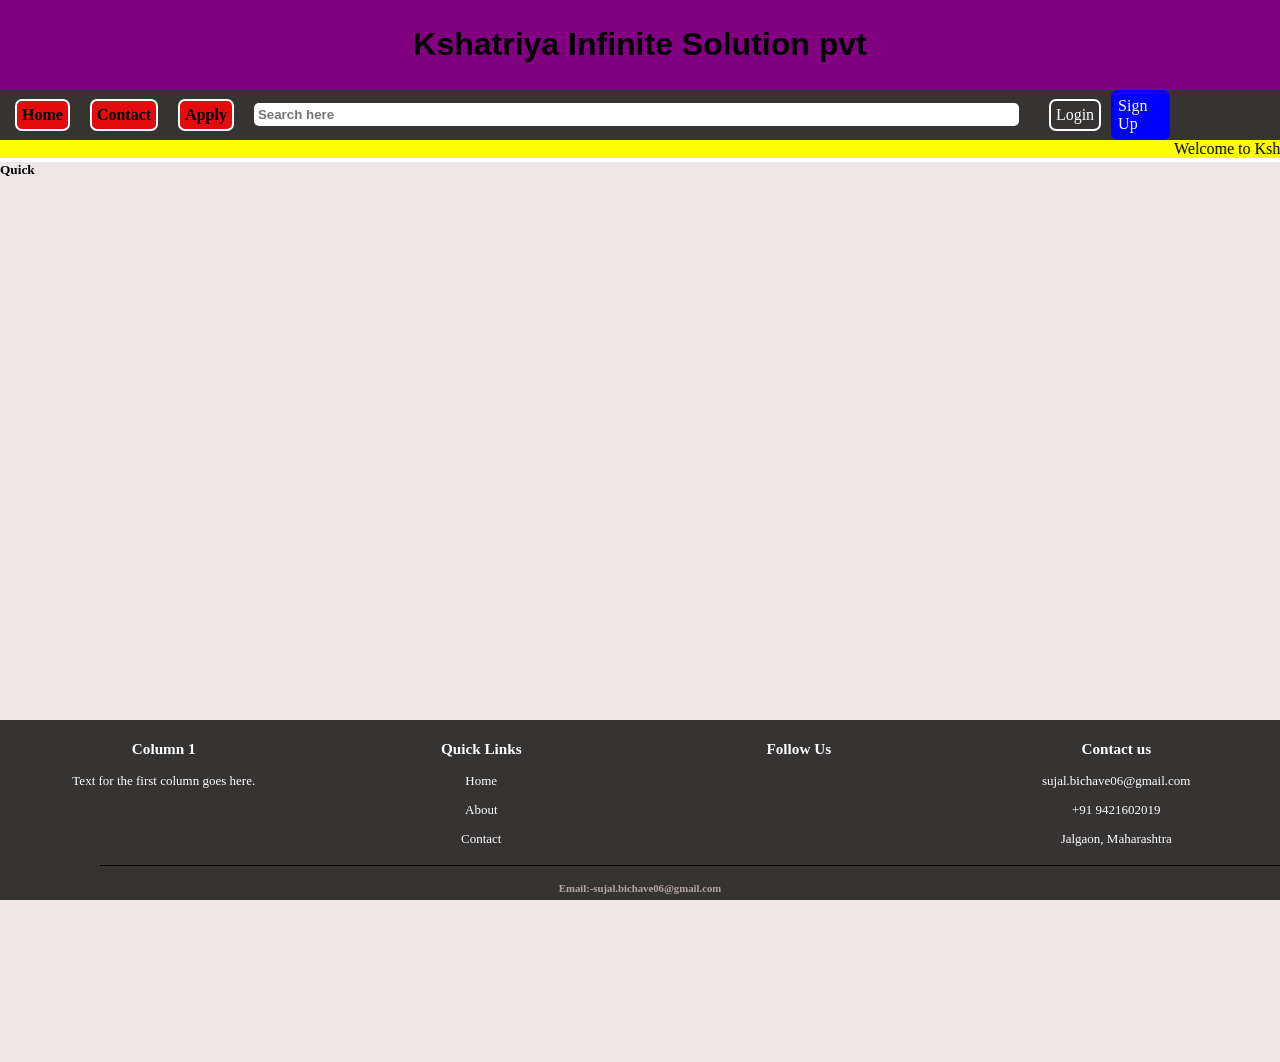
==== index.html @ 87fb9aea "Add files via upload" ====
<!DOCTYPE html>
<html lang="en">
<head>
    <meta charset="UTF-8">
    <meta name="viewport" content="width=device-width, initial-scale=1.0">
    <title>Kshatriya Limited</title>
    <style>
        body{
            width: 100%;
            margin: 0;
            padding: 0;
            overflow-x: hidden;
        }
        .header{

            background-color: purple;
            font-weight: bold;
            font-family: Helvetica;
            padding: 5px;
            margin: 0;
            margin-top: 0;
            margin-left: 0;
            text-align: center;
            overflow: hidden;
            
            
            

            
        }
        main{
            box-sizing: border-box;

            margin: 0;
            padding: 0;
            width: 100%;
            height: 100%;
            background-color: white;
        }
        h2,p{
            text-align: center;
            
        }
        
        nav{
            background-color: rgb(54, 51, 51) ;
            color: white;
            width: 100cw;
            height:20px;
            margin: 0;
            margin-left: 0;
            padding: 15px;
            padding-right: 100px;
            text-decoration: none;
            align-items: center;
            justify-content: space-between;
            display: flex;
            overflow: hidden;
            
            
        }
        .maintab{
            background-color: rgb(227, 11, 11);
            color:black;
            border: solid white 2px;
            font-weight: bold;
            padding: 5px;
            border-radius: 7px;
            margin-right: 20px;
            text-decoration: none;
        }
        
        .maintab:hover{
            background-color: white;
            border: solid black 2px;
        }
        .search{
            background-color: white;
            color: black;
            font-weight: bold;
            border-radius: 5px;
            margin: 0px;
            padding: 4px;
            text-decoration: none;
            border: none;
            width: 900px;
        }
        
        .login{
            background-color: rgb(54, 51, 51);
            color:white;
            border: solid white 2px;
            padding: 5px;
            border-radius: 7px;
            margin-right: 10px;
            margin-left: 30px;
            text-decoration: none;
        }
        .login:hover{
            padding: 8px;
            margin-right: 4px;
        }
        .signup{
            background-color: blue;
            color: white;
            border: solid blue 2px;
            padding: 5px;
            border-radius: 7px;
            margin-right: 10px;
            text-decoration: none;
        }
        .signup:hover{
            padding: 8px;
        }
            .footer{
            background-color: rgb(54, 51, 51);
            color: white;
            margin: 0;
            padding: 0;
            text-align: center;
            position: fixed;
            left: 0;
            bottom: 0;
            width: 100%;
            height: 180px;
            
        }
        .copywrite{
            color: rgb(179, 165, 165);
            margin:0;
            padding: 0px;
            
        }
        .scroll{
            background-color: yellow;
            color: black;
            margin: 0;
            padding: 0;


        }
        .email{
            background-color: black;
            color: white;
            text-align: center;
            font-weight: lighter;
            
        }
        .detailcontainer{
            background-color: rgb(237, 231, 231);
            width: 100vw;
            height:100vh;
            margin-top: 0;
            padding-top: 0;

        }
        .four-column-container {

            display: grid;
            grid-template-columns: repeat(4, 1fr); 
            gap: 0px; 
            padding: 5px;
            margin: 0px;
            font-size: small;
        }

        .quick{
        padding: 0px;
        background-color: rgb(54, 51, 51);
        color: white;
        border-radius: 4px;
        margin: 0;
        padding: 0;
        }
        .social{
            width: 20px;
            border-radius: 5px;
        }
        .social:hover{
            width: 25px;
            padding-top: 0px;
        }
        .contactus{

        }
        .line{
            background-color: black;
            height: 1px;
            width: 1300px;
            text-align: center;
            margin-top: 0;
            margin-left: 100px;
            border-radius: 10px;
        }
       
        
    </style>
</head>
<body>
    <header class="header">
        <h1>Kshatriya Infinite Solution pvt</h1>
        
    </header>

    <nav>
        <a href="logo.html" class="logo"></a>

        <a href="index.html" class="maintab">Home</a>

        <a href="contact.html" class="maintab">Contact</a>

        <a href="form.html" class="maintab">Apply</a>

        <input type="search" class="search" name="Search here" placeholder="Search here">

        <a href="login.html" class="login">Login</a>
        
        <a href="signup.html" class="signup">Sign Up</a>

    </nav>

    <main>
        <marquee behavior="scroll" direction="left" class="scroll" style="padding-bottom: 0;">
            Welcome to Kshatriya Infinite Solution limited
        </marquee>
        
        <div class="detailcontainer">
            <h5 style="margin-top: 0;">Quick </h5>
        </div>
    </main>

    <footer class="footer">
        <div class="four-column-container">
  <div class="text-column">
    <h3>Column 1</h3>
    <p>Text for the first column goes here.</p>
  </div>
  
  <div class="quick">
    <h3>Quick Links</h3>
    <p>Home</p>
    <p>About</p>
    <p>Contact</p>
    
    
    </div>
    
    <div class="text-column">
    <h3>Follow Us</h3>
    <a href="https://www.instagram.com/kshatriyainfinitesolution?igsh=MnA0M3E3b3czc3E4&igsi=MnA0M3E3b3czc3E4"><img src= "insta.jpg" class="social" width="20px" alt=""></a><br>

    <a href="https://youtube.com/@kshatriyainfinitesolution?si=QypUFiVG6WF3Ms5O"> <img src="youtube.png" class="social" width="20px" alt=""></a><br>

    <a  href="https://www.linkedin.com/jobs/view/4448105263/"> <img src="linkedin.png" class="social" width="20px" alt=""></a>

    </div>

    
    
    <div class="contactus">
    <h3>Contact us</h3>
    <p>sujal.bichave06@gmail.com</p>
    <p>+91 9421602019</p>
    <p>Jalgaon, Maharashtra</p>

    </div>
</div>
<div class="l">
    <p class="line"></p>
</div>
</div>
        <h6 class="copywrite">Email:-sujal.bichave06@gmail.com</h5>
    </footer>
</body>
</html>
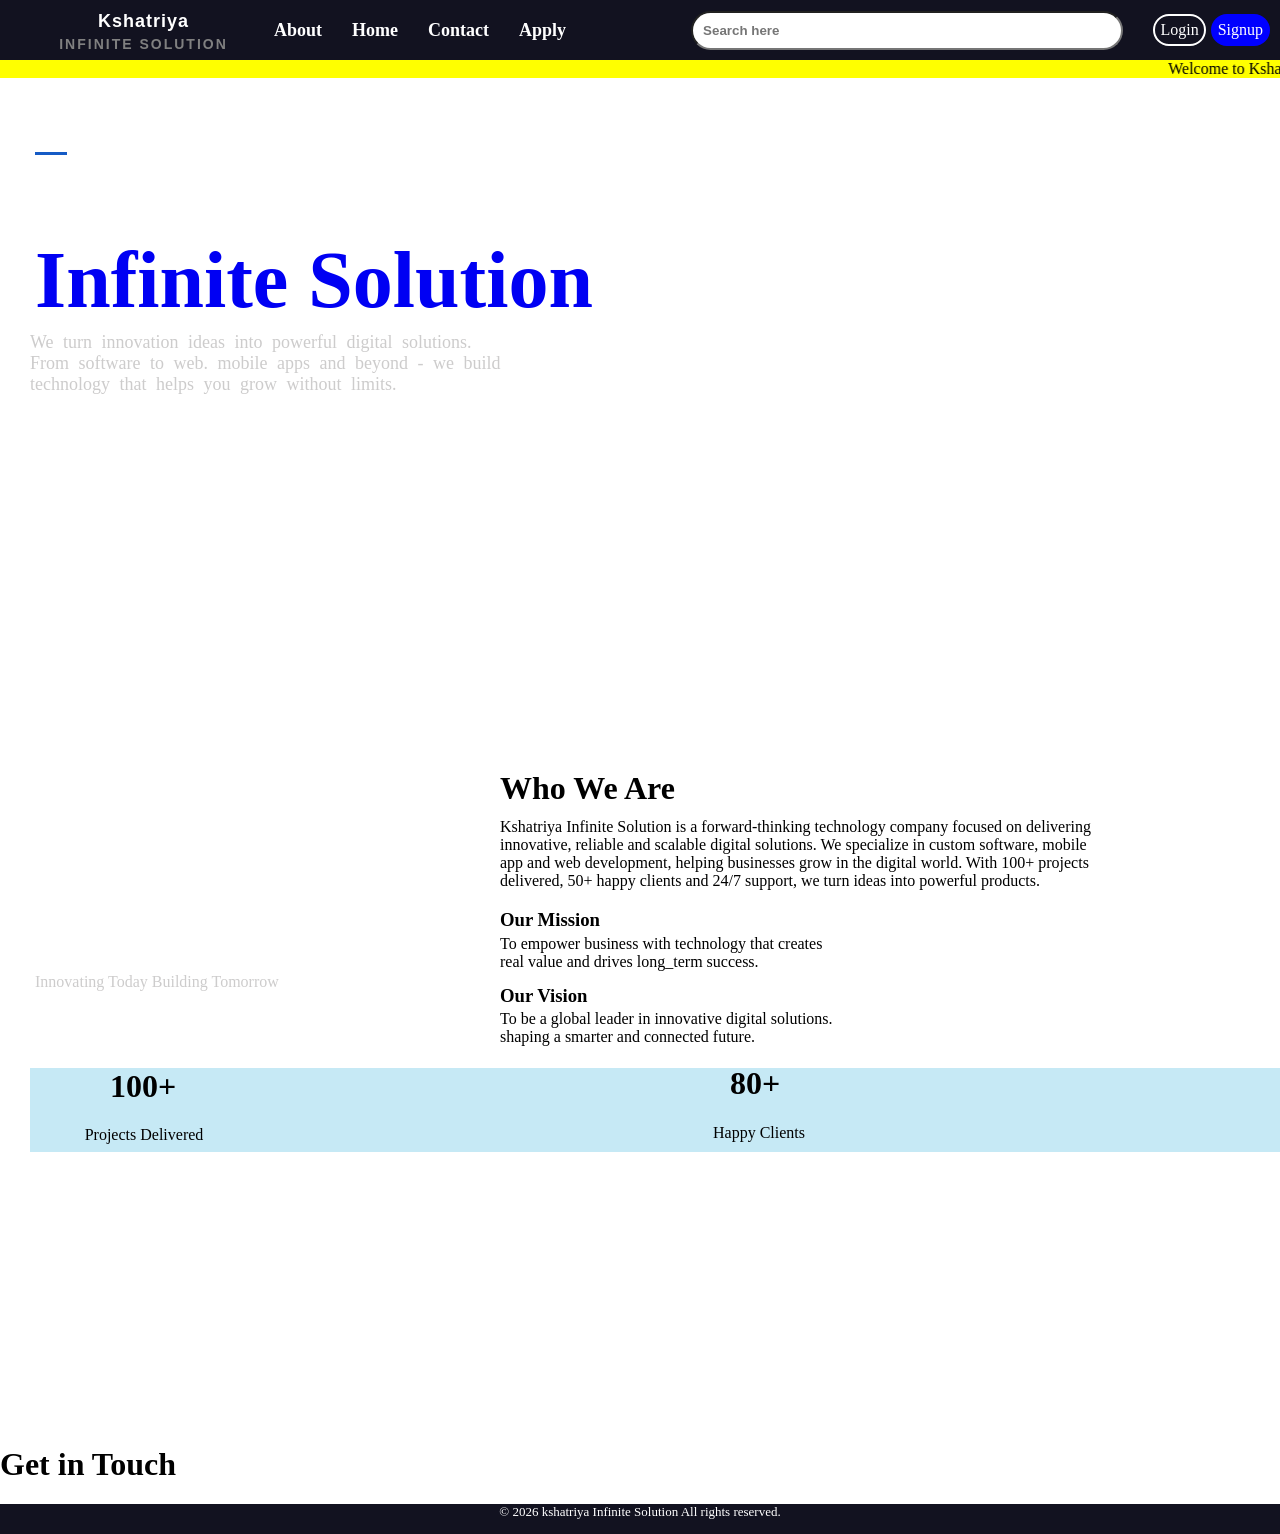
==== commit f9392d3f: "Refactor index.html with new layout and styles Updated the structure and style of the index.html fil" ====
--- a/index.html
+++ b/index.html
@@ -3,8 +3,57 @@
 <head>
     <meta charset="UTF-8">
     <meta name="viewport" content="width=device-width, initial-scale=1.0">
+    <link rel="icon" href="kshatriya-logo-round.png" type="image/x-icon">
     <title>Kshatriya Limited</title>
     <style>
+
+        .brand{
+            display: flex;
+            flex-direction: column;
+            justify-content: center;
+            align-items: flex-start;
+            padding: 2px 40px;
+            font-family: Arial, sans-serif;
+            
+        }
+
+        .brand-text h1 {
+        color: white;
+        font-size: 18px;
+        font-weight: 600;
+        margin: 0;
+        letter-spacing: 1px;
+        }
+
+        .brand-text p {
+        color: gray;
+        font-size: 14px;
+        font-weight: bold;
+        letter-spacing: 2px;
+        margin: 2px 0 0;
+        }
+        .logo{
+            margin: 0px;
+            padding-left: 4px;
+            padding-right: 4px;
+            
+        }
+                nav{
+            background-color: rgb(18, 18, 32) ;
+            color: white;
+            width: 100cw;
+            height:40px;
+            margin: 0px;
+            padding: 10px;
+            text-decoration: none;
+            align-items: center;
+            /* justify-content: space-between; */
+            display: flex;
+            overflow: hidden;
+            /* position: fixed; */
+            
+        }
+
         body{
             width: 100%;
             margin: 0;
@@ -13,24 +62,20 @@
         }
         .header{
 
-            background-color: purple;
+            background-color: white;
+            height: 50px;
             font-weight: bold;
             font-family: Helvetica;
-            padding: 5px;
-            margin: 0;
-            margin-top: 0;
-            margin-left: 0;
+            padding: 0px;
+            margin:0 ;
+            /* margin-top: 0;
+            margin-left: 0; */
             text-align: center;
             overflow: hidden;
-            
-            
-            
-
-            
+         
         }
         main{
             box-sizing: border-box;
-
             margin: 0;
             padding: 0;
             width: 100%;
@@ -42,57 +87,42 @@
             
         }
         
-        nav{
-            background-color: rgb(54, 51, 51) ;
-            color: white;
-            width: 100cw;
-            height:20px;
-            margin: 0;
-            margin-left: 0;
-            padding: 15px;
-            padding-right: 100px;
-            text-decoration: none;
-            align-items: center;
-            justify-content: space-between;
-            display: flex;
-            overflow: hidden;
-            
-            
-        }
+
         .maintab{
-            background-color: rgb(227, 11, 11);
-            color:black;
-            border: solid white 2px;
+            color: white;
             font-weight: bold;
             padding: 5px;
-            border-radius: 7px;
             margin-right: 20px;
             text-decoration: none;
+            font-size: large;
+
         }
         
         .maintab:hover{
-            background-color: white;
-            border: solid black 2px;
+            text-decoration: underline;
+            text-decoration-color: white;
+            
         }
         .search{
             background-color: white;
             color: black;
             font-weight: bold;
-            border-radius: 5px;
+            border-radius: 20px;
             margin: 0px;
-            padding: 4px;
+            margin-left: 100px;
+            padding: 10px;
             text-decoration: none;
-            border: none;
-            width: 900px;
+            border: 5px soldi gray;
+            width: 700px;
         }
         
         .login{
-            background-color: rgb(54, 51, 51);
+            background-color: rgb(18, 18, 32);
             color:white;
             border: solid white 2px;
             padding: 5px;
-            border-radius: 7px;
-            margin-right: 10px;
+            border-radius: 20px;
+            margin-right: 5px;
             margin-left: 30px;
             text-decoration: none;
         }
@@ -105,24 +135,23 @@
             color: white;
             border: solid blue 2px;
             padding: 5px;
-            border-radius: 7px;
-            margin-right: 10px;
+            border-radius: 20px;
+            margin-right: 5 px;
             text-decoration: none;
         }
         .signup:hover{
             padding: 8px;
         }
             .footer{
-            background-color: rgb(54, 51, 51);
+            background-color: rgb(18, 18, 32);
             color: white;
             margin: 0;
-            padding: 0;
+            padding: 0px;
             text-align: center;
-            position: fixed;
-            left: 0;
-            bottom: 0;
             width: 100%;
-            height: 180px;
+            height: 30px;
+            font-size:small;
+            /* position:fixed; */
             
         }
         .copywrite{
@@ -146,13 +175,90 @@
             font-weight: lighter;
             
         }
-        .detailcontainer{
-            background-color: rgb(237, 231, 231);
-            width: 100vw;
-            height:100vh;
+        .container1{
+            
+            margin: 5px;
+            padding: 5px;
+            width: 560px;
+            height:230px;
             margin-top: 0;
             padding-top: 0;
-
+            margin-left: 30px;
+
+        }
+        .line{
+            width: 30px;
+            height: 1px;
+            margin-top: 70px;
+            margin-left: 0;
+            color: rgb(21, 91, 197);
+            background-color: rgb(21, 91, 197);
+            border: 1px solid rgb(21, 91, 197);
+        }
+        .intro{
+            color: white;
+            margin-left: -200px;
+            margin-top: -17px;
+        }
+        .first{
+            color: white;
+            font-size: 80px;
+            margin-top: -20px;
+        }
+        .second{
+            color: rgb(0, 0, 243);
+            font-size: 80px;
+            margin-top: -70px;
+        }
+        .detail{
+            color: rgb(205, 204, 204);
+            text-align: left;
+            margin-top: -60px;
+            margin-left: 30px;
+            word-spacing: 5px;
+            font-size: 18px;
+
+        }
+        .something{
+            height: 500px;
+        }
+        .aboutus{
+            margin: 5px;
+            padding: 5px;
+            width: 560px;
+            height:80px;
+            margin-top: 0;
+            padding-top: 0;
+            margin-left: 30px;
+            
+        }
+        .about{
+            color: white;
+            text-align: left;
+        }
+        .aboutdown{
+            color: rgb(205, 204, 204);
+            text-align: left;
+            margin-top: -20px;
+        }
+
+        .aboutcontainer{
+            background-color: white;
+            width: 100vw;
+            height: 400px;
+        }
+        .img{
+            margin-left: 30px;
+            margin-top: 20px;
+        }
+        .aboutdetail{
+            width: 600px;
+            margin-left: 500px;
+            margin-top: -300px;
+        }
+        .work{
+            width: 100vw;
+            height: 500px;
         }
         .four-column-container {
 
@@ -166,8 +272,7 @@
 
         .quick{
         padding: 0px;
-        background-color: rgb(54, 51, 51);
-        color: white;
+        color: black;
         border-radius: 4px;
         margin: 0;
         padding: 0;
@@ -181,33 +286,43 @@
             padding-top: 0px;
         }
         .contactus{
-
-        }
-        .line{
-            background-color: black;
-            height: 1px;
-            width: 1300px;
-            text-align: center;
-            margin-top: 0;
-            margin-left: 100px;
-            border-radius: 10px;
-        }
-       
+            width: 100vw;
+            
+            background-color: white;
+
+        }
+        
+        .main{
+            background-image:url(bg.jpeg) ;
+            background-repeat: repeat;
+            background-size: cover;
+            background-attachment: fixed;
+        }
+        .last{
+            background-color: rgb(18, 18, 32);
+        }
         
     </style>
 </head>
 <body>
-    <header class="header">
-        <h1>Kshatriya Infinite Solution pvt</h1>
-        
-    </header>
-
+    <!-- <header class="header">
+        
+        
+    </header> -->
     <nav>
-        <a href="logo.html" class="logo"></a>
+        <img src="kshatriya-logo-round.png" alt="" height="40px" class="logo">
+        <div class="brand">
+            <div class="brand-text">
+            <h1 class="brand">Kshatriya </h1>
+            <p>INFINITE SOLUTION</p>
+
+            </div>
+        </div>
+        <a href="#about" class="maintab">About</a>
 
         <a href="index.html" class="maintab">Home</a>
 
-        <a href="contact.html" class="maintab">Contact</a>
+        <a href="#contact" class="maintab">Contact</a>
 
         <a href="form.html" class="maintab">Apply</a>
 
@@ -215,43 +330,88 @@
 
         <a href="login.html" class="login">Login</a>
         
-        <a href="signup.html" class="signup">Sign Up</a>
+        <a href="signup.html" class="signup">Signup</a>
 
     </nav>
 
-    <main>
+    <main class="main">
+        
         <marquee behavior="scroll" direction="left" class="scroll" style="padding-bottom: 0;">
             Welcome to Kshatriya Infinite Solution limited
         </marquee>
         
-        <div class="detailcontainer">
-            <h5 style="margin-top: 0;">Quick </h5>
-        </div>
-    </main>
-
-    <footer class="footer">
-        <div class="four-column-container">
-  <div class="text-column">
+        <div class="container1">
+            <hr class="line">
+            <p class="intro"> BUILDING A SMARTER TOMORROW</p>
+            <h1 class="first">Kshatriya</h1>
+            <h1 class="second">Infinite Solution</h1>
+            
+        </div>
+        
+        <div>
+            <p class="detail">We turn innovation ideas into powerful digital solutions. <br> From software to web. mobile apps and beyond - we build <br> technology that helps you grow without limits.</p>
+        </div>
+
+        <div class="work">
+
+        </div>
+        
+        <div id="about">
+            <div class="aboutus">
+            <h1 class="about">About Us</h1>
+            <p class="aboutdown">Innovating Today  Building Tomorrow</p>
+            
+        </div>
+
+        <div class="aboutcontainer">
+            <img src="companycrop.jpeg" alt="" width="400px" class="img">
+            <div class="aboutdetail">
+                <h1 style="text-align: left;">Who We Are</h1>
+            <p style="text-align: left; margin-top: -10px;">Kshatriya Infinite Solution is a forward-thinking technology company focused on delivering innovative, reliable and scalable digital solutions. We specialize in custom software, mobile app and web development, helping businesses grow in the digital world. With 100+ projects delivered, 50+ happy clients and 24/7 support, we turn ideas into powerful products.</p>
+            <h3 style="text-align: left;">Our Mission</h3>
+            <p style="text-align: left; margin-top: -15px;">To empower business with technology that creates <br> real value and drives long_term success.</p><br>
+            <h3 style="text-align: left; margin-top: -20px;">Our Vision</h3>
+            <p style="text-align: left; margin-top: -15px;">To be a global leader in innovative digital solutions. <br> shaping a smarter and connected future.</p>
+
+            </div>
+
+            <div style="background-color: rgb(198, 233, 245); margin-left: 30px; width: 1458px; height: 84px;">
+                <h1 style="margin-left: 80px;">100+</h1>
+                <p style="margin-left: -1230px;">Projects Delivered</p>
+
+                <h1 style="margin-left: 700px; margin-top: -95px;">80+</h1>
+                <p>Happy Clients</p>
+
+                <h1 style="margin-left: 1350px; margin-top: -95px;">1+</h1>
+                <p style="margin-left: 1250px;">Years of Experience</p>
+
+            </div>
+        </div>
+        </div>
+        <div id="contact" class="contactus">
+            <h1>Get in Touch</h1>
+
+        </div>
+<!-- 
+        <div class="last">
+                <div class="four-column-container">
+    <div class="text-column">
     <h3>Column 1</h3>
     <p>Text for the first column goes here.</p>
-  </div>
-  
-  <div class="quick">
+    </div>
+    
+    <div class="quick">
     <h3>Quick Links</h3>
     <p>Home</p>
     <p>About</p>
     <p>Contact</p>
-    
-    
     </div>
     
     <div class="text-column">
     <h3>Follow Us</h3>
     <a href="https://www.instagram.com/kshatriyainfinitesolution?igsh=MnA0M3E3b3czc3E4&igsi=MnA0M3E3b3czc3E4"><img src= "insta.jpg" class="social" width="20px" alt=""></a><br>
-
     <a href="https://youtube.com/@kshatriyainfinitesolution?si=QypUFiVG6WF3Ms5O"> <img src="youtube.png" class="social" width="20px" alt=""></a><br>
-
-    <a  href="https://www.linkedin.com/jobs/view/4448105263/"> <img src="linkedin.png" class="social" width="20px" alt=""></a>
+    <a href="https://www.linkedin.com/jobs/view/4448105263/"> <img src="linkedin.png" class="social" width="20px" alt=""></a>
 
     </div>
 
@@ -264,12 +424,12 @@
     <p>Jalgaon, Maharashtra</p>
 
     </div>
-</div>
-<div class="l">
-    <p class="line"></p>
-</div>
-</div>
-        <h6 class="copywrite">Email:-sujal.bichave06@gmail.com</h5>
+    </div>
+    </div> -->
+    </main>
+
+    <footer class="footer">
+        <p>&copy; 2026 kshatriya Infinite Solution All rights reserved.</p>  
     </footer>
 </body>
-</html>+</html>
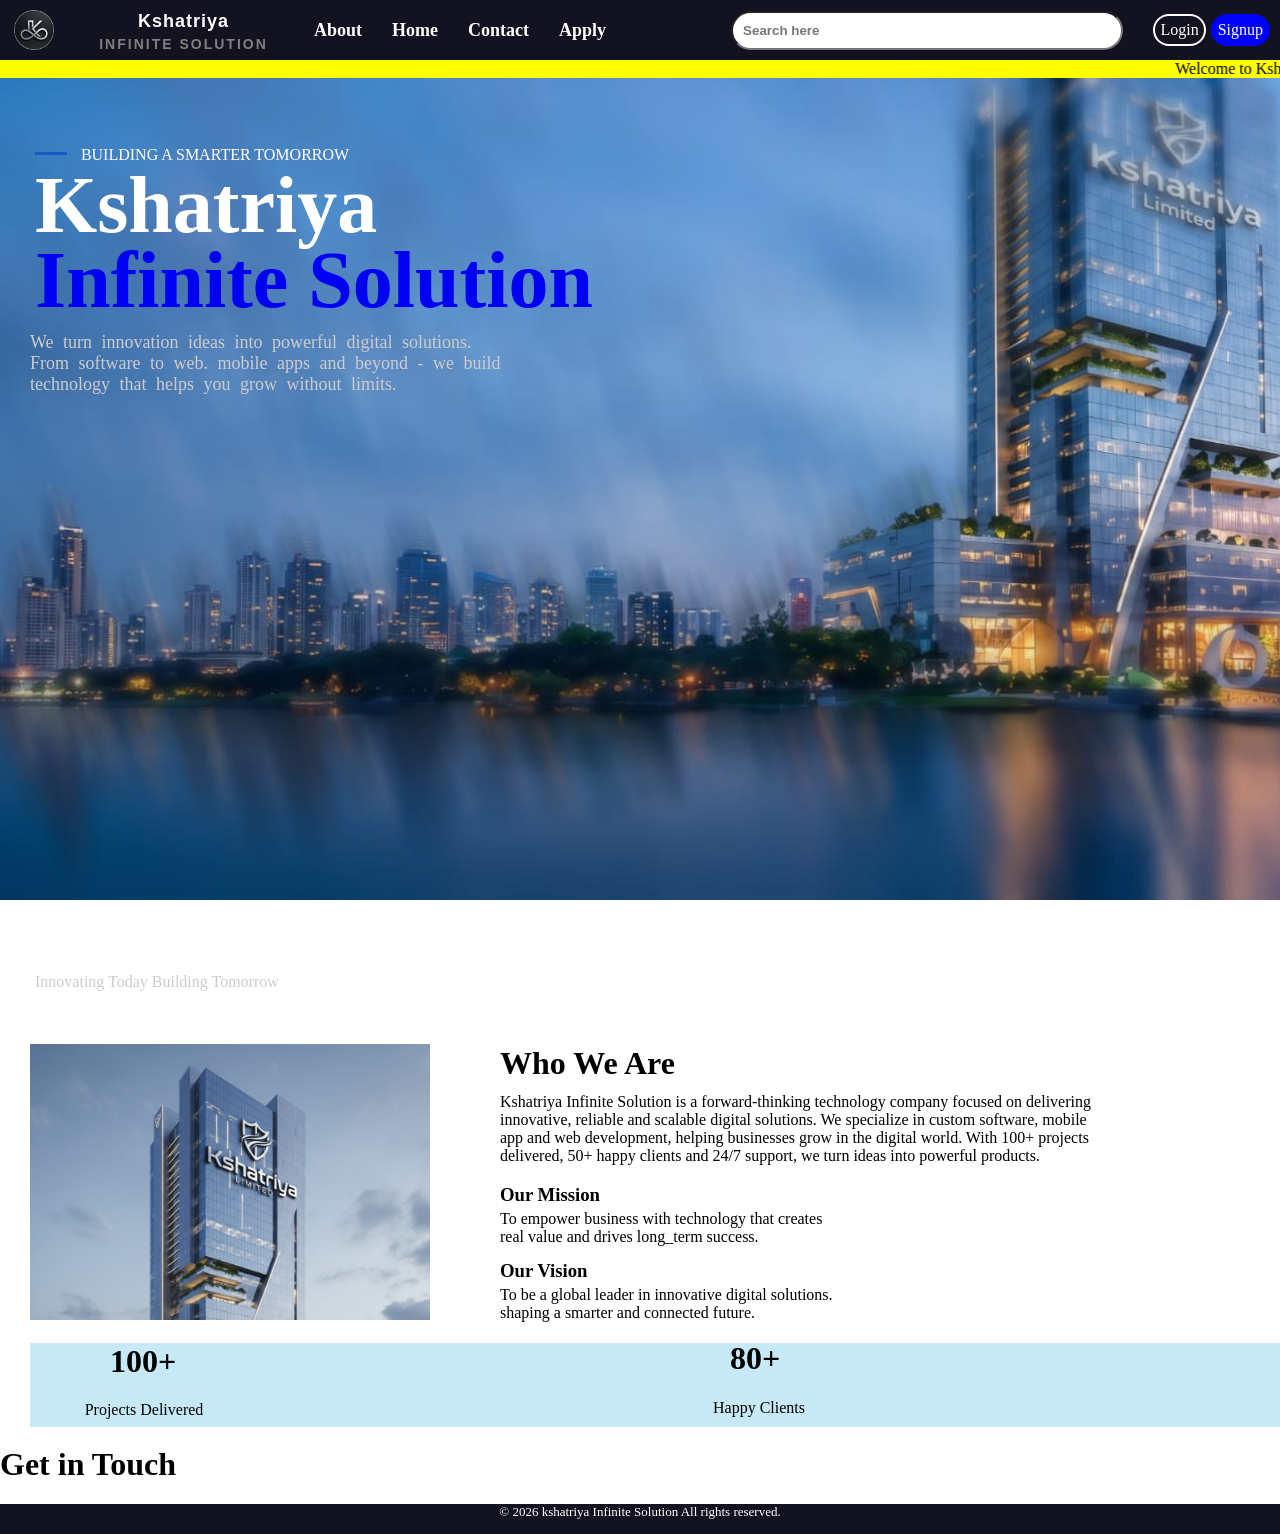
==== commit 85c7ff64: "Add files via upload" ====
--- a/index.html
+++ b/index.html
@@ -432,4 +432,4 @@
         <p>&copy; 2026 kshatriya Infinite Solution All rights reserved.</p>  
     </footer>
 </body>
-</html>
+</html>
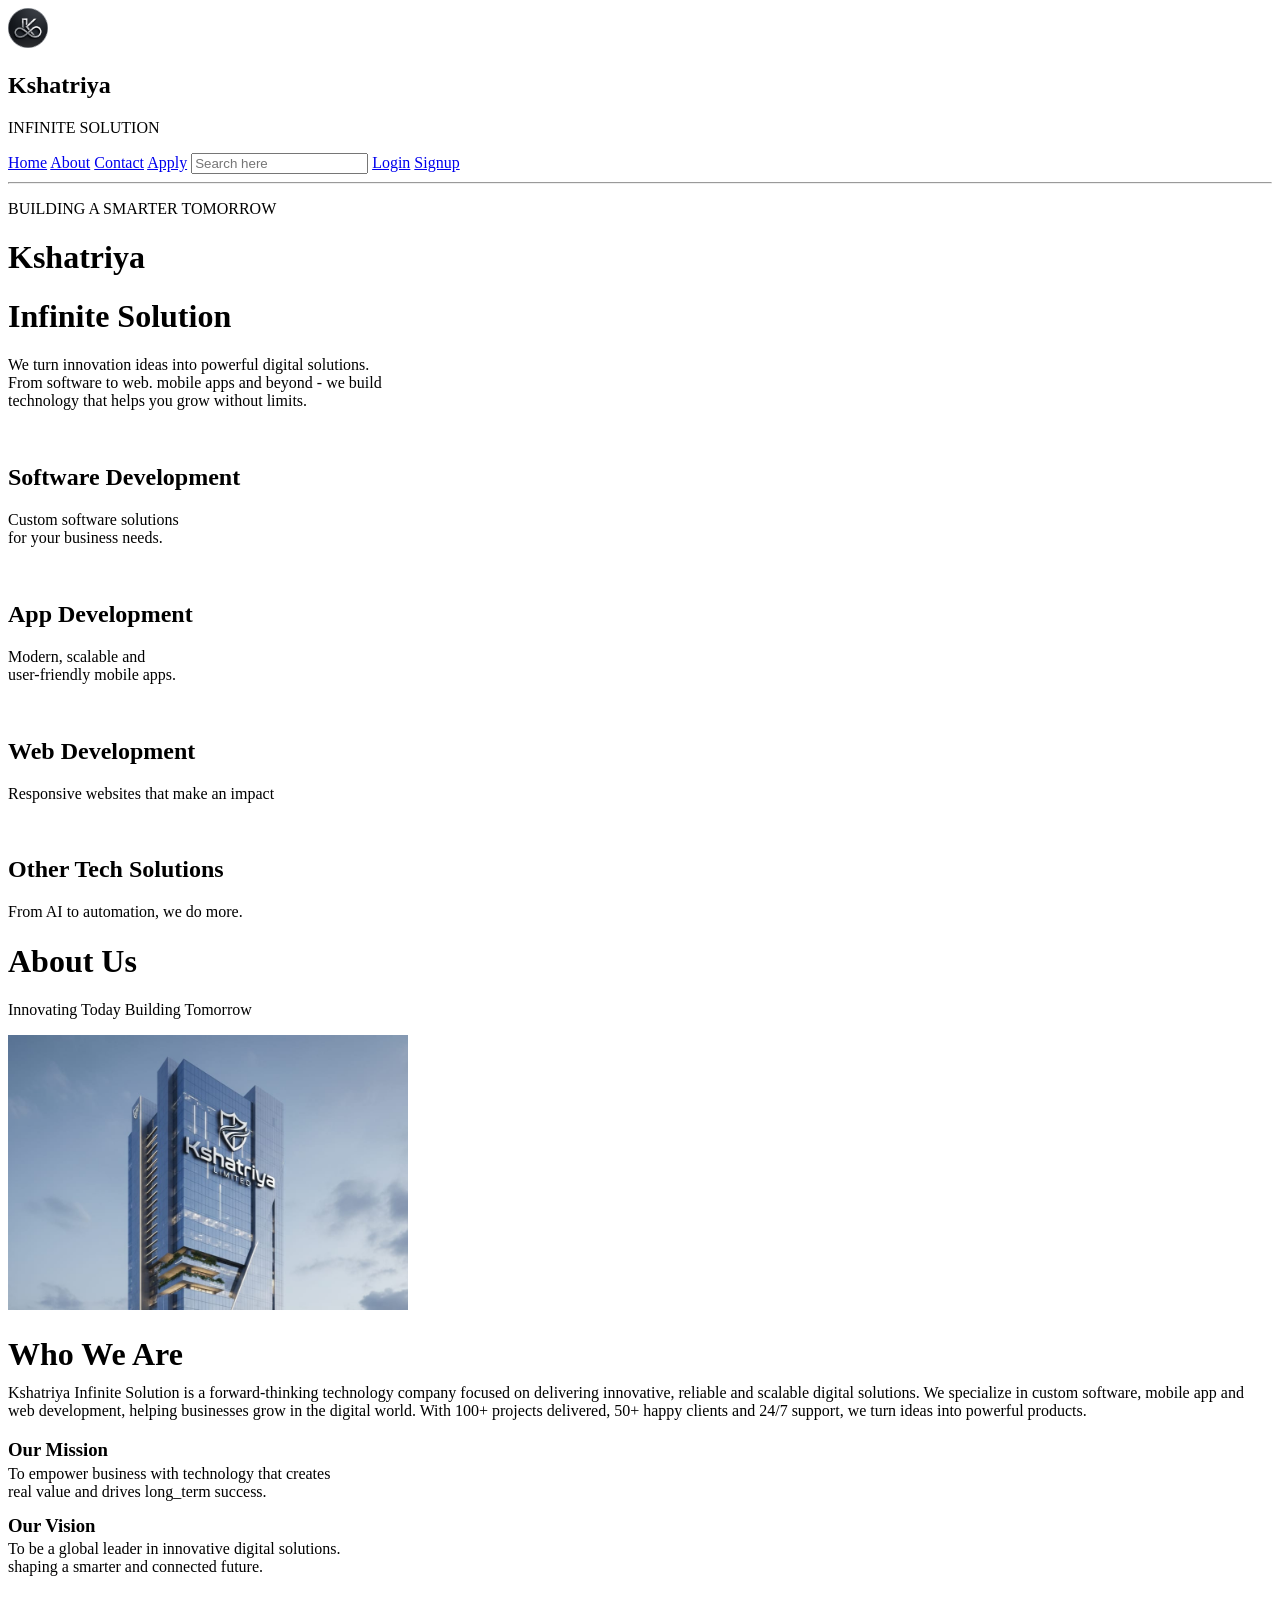
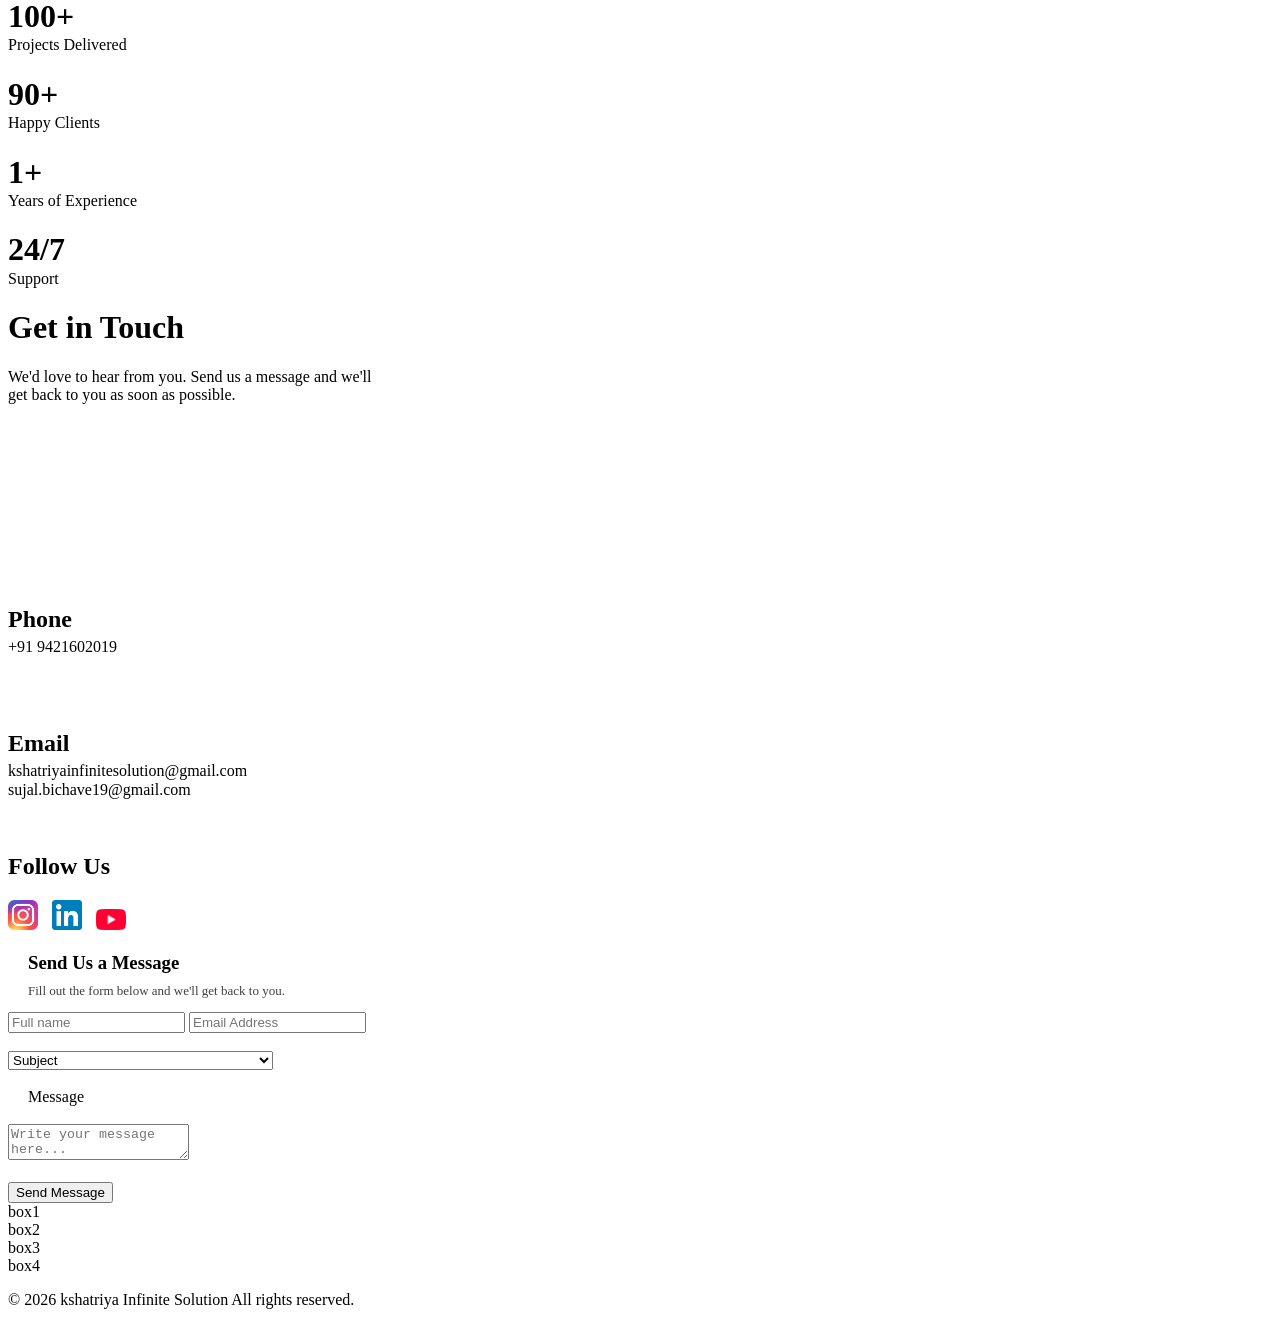
==== commit d0639655: "Update index.html" ====
--- a/index.html
+++ b/index.html
@@ -4,312 +4,20 @@
     <meta charset="UTF-8">
     <meta name="viewport" content="width=device-width, initial-scale=1.0">
     <link rel="icon" href="kshatriya-logo-round.png" type="image/x-icon">
-    <title>Kshatriya Limited</title>
+    <title>Kshatriya Infinite Solution</title>
+    <link rel="stylesheet" href="style.css">
     <style>
 
-        .brand{
-            display: flex;
-            flex-direction: column;
-            justify-content: center;
-            align-items: flex-start;
-            padding: 2px 40px;
-            font-family: Arial, sans-serif;
-            
-        }
-
-        .brand-text h1 {
-        color: white;
-        font-size: 18px;
-        font-weight: 600;
-        margin: 0;
-        letter-spacing: 1px;
-        }
-
-        .brand-text p {
-        color: gray;
-        font-size: 14px;
-        font-weight: bold;
-        letter-spacing: 2px;
-        margin: 2px 0 0;
-        }
-        .logo{
-            margin: 0px;
-            padding-left: 4px;
-            padding-right: 4px;
-            
-        }
-                nav{
-            background-color: rgb(18, 18, 32) ;
-            color: white;
-            width: 100cw;
-            height:40px;
-            margin: 0px;
-            padding: 10px;
-            text-decoration: none;
-            align-items: center;
-            /* justify-content: space-between; */
-            display: flex;
-            overflow: hidden;
-            /* position: fixed; */
-            
-        }
-
-        body{
-            width: 100%;
-            margin: 0;
-            padding: 0;
-            overflow-x: hidden;
-        }
-        .header{
-
-            background-color: white;
-            height: 50px;
-            font-weight: bold;
-            font-family: Helvetica;
-            padding: 0px;
-            margin:0 ;
-            /* margin-top: 0;
-            margin-left: 0; */
-            text-align: center;
-            overflow: hidden;
-         
-        }
-        main{
-            box-sizing: border-box;
-            margin: 0;
-            padding: 0;
-            width: 100%;
-            height: 100%;
-            background-color: white;
-        }
-        h2,p{
-            text-align: center;
-            
-        }
-        
-
-        .maintab{
-            color: white;
-            font-weight: bold;
-            padding: 5px;
-            margin-right: 20px;
-            text-decoration: none;
-            font-size: large;
-
-        }
-        
-        .maintab:hover{
-            text-decoration: underline;
-            text-decoration-color: white;
-            
-        }
-        .search{
-            background-color: white;
-            color: black;
-            font-weight: bold;
-            border-radius: 20px;
-            margin: 0px;
-            margin-left: 100px;
-            padding: 10px;
-            text-decoration: none;
-            border: 5px soldi gray;
-            width: 700px;
-        }
-        
-        .login{
-            background-color: rgb(18, 18, 32);
-            color:white;
-            border: solid white 2px;
-            padding: 5px;
-            border-radius: 20px;
-            margin-right: 5px;
-            margin-left: 30px;
-            text-decoration: none;
-        }
-        .login:hover{
-            padding: 8px;
-            margin-right: 4px;
-        }
-        .signup{
-            background-color: blue;
-            color: white;
-            border: solid blue 2px;
-            padding: 5px;
-            border-radius: 20px;
-            margin-right: 5 px;
-            text-decoration: none;
-        }
-        .signup:hover{
-            padding: 8px;
-        }
-            .footer{
-            background-color: rgb(18, 18, 32);
-            color: white;
-            margin: 0;
-            padding: 0px;
-            text-align: center;
-            width: 100%;
-            height: 30px;
-            font-size:small;
-            /* position:fixed; */
-            
-        }
-        .copywrite{
-            color: rgb(179, 165, 165);
-            margin:0;
-            padding: 0px;
-            
-        }
-        .scroll{
-            background-color: yellow;
-            color: black;
-            margin: 0;
-            padding: 0;
-
-
-        }
-        .email{
-            background-color: black;
-            color: white;
-            text-align: center;
-            font-weight: lighter;
-            
-        }
-        .container1{
-            
-            margin: 5px;
-            padding: 5px;
-            width: 560px;
-            height:230px;
-            margin-top: 0;
-            padding-top: 0;
-            margin-left: 30px;
-
-        }
-        .line{
-            width: 30px;
-            height: 1px;
-            margin-top: 70px;
-            margin-left: 0;
-            color: rgb(21, 91, 197);
-            background-color: rgb(21, 91, 197);
-            border: 1px solid rgb(21, 91, 197);
-        }
-        .intro{
-            color: white;
-            margin-left: -200px;
-            margin-top: -17px;
-        }
-        .first{
-            color: white;
-            font-size: 80px;
-            margin-top: -20px;
-        }
-        .second{
-            color: rgb(0, 0, 243);
-            font-size: 80px;
-            margin-top: -70px;
-        }
-        .detail{
-            color: rgb(205, 204, 204);
-            text-align: left;
-            margin-top: -60px;
-            margin-left: 30px;
-            word-spacing: 5px;
-            font-size: 18px;
-
-        }
-        .something{
-            height: 500px;
-        }
-        .aboutus{
-            margin: 5px;
-            padding: 5px;
-            width: 560px;
-            height:80px;
-            margin-top: 0;
-            padding-top: 0;
-            margin-left: 30px;
-            
-        }
-        .about{
-            color: white;
-            text-align: left;
-        }
-        .aboutdown{
-            color: rgb(205, 204, 204);
-            text-align: left;
-            margin-top: -20px;
-        }
-
-        .aboutcontainer{
-            background-color: white;
-            width: 100vw;
-            height: 400px;
-        }
-        .img{
-            margin-left: 30px;
-            margin-top: 20px;
-        }
-        .aboutdetail{
-            width: 600px;
-            margin-left: 500px;
-            margin-top: -300px;
-        }
-        .work{
-            width: 100vw;
-            height: 500px;
-        }
-        .four-column-container {
-
-            display: grid;
-            grid-template-columns: repeat(4, 1fr); 
-            gap: 0px; 
-            padding: 5px;
-            margin: 0px;
-            font-size: small;
-        }
-
-        .quick{
-        padding: 0px;
-        color: black;
-        border-radius: 4px;
-        margin: 0;
-        padding: 0;
-        }
-        .social{
-            width: 20px;
-            border-radius: 5px;
-        }
-        .social:hover{
-            width: 25px;
-            padding-top: 0px;
-        }
-        .contactus{
-            width: 100vw;
-            
-            background-color: white;
-
-        }
-        
-        .main{
-            background-image:url(bg.jpeg) ;
-            background-repeat: repeat;
-            background-size: cover;
-            background-attachment: fixed;
-        }
-        .last{
-            background-color: rgb(18, 18, 32);
-        }
-        
-    </style>
+    
+        
+        </style>
 </head>
 <body>
     <!-- <header class="header">
         
         
     </header> -->
-    <nav>
+    <nav class="nav">
         <img src="kshatriya-logo-round.png" alt="" height="40px" class="logo">
         <div class="brand">
             <div class="brand-text">
@@ -318,10 +26,10 @@
 
             </div>
         </div>
+        <a href="#home" class="maintab">Home</a>
+        
         <a href="#about" class="maintab">About</a>
 
-        <a href="index.html" class="maintab">Home</a>
-
         <a href="#contact" class="maintab">Contact</a>
 
         <a href="form.html" class="maintab">Apply</a>
@@ -336,13 +44,13 @@
 
     <main class="main">
         
-        <marquee behavior="scroll" direction="left" class="scroll" style="padding-bottom: 0;">
+        <!-- <marquee id="home" behavior="scroll" direction="left" class="scroll" style="padding-bottom: 0;">
             Welcome to Kshatriya Infinite Solution limited
-        </marquee>
-        
-        <div class="container1">
+        </marquee> -->
+        
+        <div class="container1" >
             <hr class="line">
-            <p class="intro"> BUILDING A SMARTER TOMORROW</p>
+            <p class="intro" id="home"> BUILDING A SMARTER TOMORROW</p>
             <h1 class="first">Kshatriya</h1>
             <h1 class="second">Infinite Solution</h1>
             
@@ -353,11 +61,31 @@
         </div>
 
         <div class="work">
-
-        </div>
-        
-        <div id="about">
-            <div class="aboutus">
+            <div class="work1">
+                <img src="software.jpg" alt="" width="80px" style="border-radius: 40px; margin-top: 5px; margin-left:130px; ">
+                <h2>Software Development</h2>
+                <p>Custom software solutions <br>for your business needs.</p>
+            </div>
+            <div class="work2">
+                <img src="mobile.jpg" alt="" width="80px" style="border-radius: 40px; margin-top: 5px; margin-left:130px; ">
+                <h2>App Development</h2>
+                <p>Modern, scalable and <br>user-friendly mobile apps.</p>
+            </div>
+            <div class="work3">
+                <img src="broser.png" alt="" width="80px" style="border-radius: 40px; margin-top: 5px; margin-left:130px; ">
+                <h2>Web Development</h2>
+                <p>Responsive websites that make an impact</p>
+            </div>
+            <div class="work4">
+                <img src="idia.jpg" alt="" width="80px" style="border-radius: 40px; margin-top: 5px; margin-left:130px; ">
+                <h2>Other Tech Solutions</h2>
+                <p>From AI to automation, we do more.</p>
+            </div>
+
+        </div>
+        
+        <div >
+            <div class="aboutus" id="about">
             <h1 class="about">About Us</h1>
             <p class="aboutdown">Innovating Today  Building Tomorrow</p>
             
@@ -374,62 +102,99 @@
             <p style="text-align: left; margin-top: -15px;">To be a global leader in innovative digital solutions. <br> shaping a smarter and connected future.</p>
 
             </div>
-
-            <div style="background-color: rgb(198, 233, 245); margin-left: 30px; width: 1458px; height: 84px;">
-                <h1 style="margin-left: 80px;">100+</h1>
-                <p style="margin-left: -1230px;">Projects Delivered</p>
-
-                <h1 style="margin-left: 700px; margin-top: -95px;">80+</h1>
-                <p>Happy Clients</p>
-
-                <h1 style="margin-left: 1350px; margin-top: -95px;">1+</h1>
-                <p style="margin-left: 1250px;">Years of Experience</p>
-
-            </div>
-        </div>
-        </div>
-        <div id="contact" class="contactus">
-            <h1>Get in Touch</h1>
-
-        </div>
-<!-- 
-        <div class="last">
-                <div class="four-column-container">
-    <div class="text-column">
-    <h3>Column 1</h3>
-    <p>Text for the first column goes here.</p>
-    </div>
-    
-    <div class="quick">
-    <h3>Quick Links</h3>
-    <p>Home</p>
-    <p>About</p>
-    <p>Contact</p>
-    </div>
-    
-    <div class="text-column">
-    <h3>Follow Us</h3>
-    <a href="https://www.instagram.com/kshatriyainfinitesolution?igsh=MnA0M3E3b3czc3E4&igsi=MnA0M3E3b3czc3E4"><img src= "insta.jpg" class="social" width="20px" alt=""></a><br>
-    <a href="https://youtube.com/@kshatriyainfinitesolution?si=QypUFiVG6WF3Ms5O"> <img src="youtube.png" class="social" width="20px" alt=""></a><br>
-    <a href="https://www.linkedin.com/jobs/view/4448105263/"> <img src="linkedin.png" class="social" width="20px" alt=""></a>
-
-    </div>
-
-    
-    
-    <div class="contactus">
-    <h3>Contact us</h3>
-    <p>sujal.bichave06@gmail.com</p>
-    <p>+91 9421602019</p>
-    <p>Jalgaon, Maharashtra</p>
-
-    </div>
-    </div>
-    </div> -->
+            <div class="review">
+                <div class="one">
+                    <h1>100+</h1>
+                    <p style="margin-top: -20px;">Projects Delivered</p>
+                </div>
+                <div class="one">
+                    <h1>90+</h1>
+                    <p style="margin-top: -20px;">Happy Clients</p>
+                </div>
+                <div class="one">
+                    <h1>1+</h1>
+                    <p style="margin-top: -20px;">Years of Experience</p>
+                </div>
+                <div class="one">
+                    <h1>24/7</h1>
+                    <p style="margin-top: -20px;">Support</p>
+                </div>
+
+            </div>
+
+            
+        </div>
+        </div>
+        <div  class="contactus">
+            <h1 class="contact1" id="contact">Get in Touch</h1>
+            <p class="contacttext">We'd love to hear from you. Send us a message and we'll <br> get back to you as soon as possible.</p>
+
+        </div>
+        <div class="contactmain">
+            <div class="contactleft">
+                <div class="emoji">
+                    <img src="phone.png" alt="" width="60px"><br><br><br>
+                    <img src="email.jpg" alt="" width="60px"><br><br><br>
+                    <img src="social" alt="" width="60px">
+
+                </div>
+
+                <div class="emojiright">
+                    <h2 style="text-align: left; margin-top: 60px;">Phone</h2>
+                    <p style="text-align: left; margin-top: -15px;">+91 9421602019</p><br>
+                    <h2 style="text-align: left; margin-top: 40px;">Email</h2>
+                    <p style="text-align: left; margin-top: -15px;">kshatriyainfinitesolution@gmail.com</p>
+                    <p style="text-align: left; margin-top: -15px;">sujal.bichave19@gmail.com</p><br>
+                    <h2 style="text-align: left; margin-top: 20px;">Follow Us</h2>
+                    <a href="https://www.instagram.com/kshatriyainfinitesolution?obrf=MnA0M3E3b3czc3E4"><img src="insta.jpg" alt="" width="30px"></a>
+                    <a href="https://www.linkedin.com/in/sujal-bichave-a68b59316/?isSelfProfile=true"><img src="linkedin.png" alt="" width="30px" style="margin-left: 10px;"></a>
+                    <a href="https://youtube.com/@kshatriyainfinitesolution?si=UJ3CbygzcH8MpWiV"><img src="youtube.png" alt="" width="30px" style="margin-left: 10px;"></a>
+                    <a href="https://github.com/sujalbichave19"><img src="github.png" alt="" width="30px" style="border-radius: 5px; margin-left: 10px;" ></a>
+                </div>
+
+            </div>
+
+
+            <div class="contactright">
+                <h3 style="color: black; font-weight: bold; text-align: left; margin-left: 20px;">Send Us a Message</h3>
+                <p style="color: rgb(63, 63, 63); font-size: small; margin-top: -10px; text-align: left; margin-left: 20px;">Fill out the form below and we'll get back to you.</p>
+
+                <input type="text" name="text" id="text" placeholder="Full name" class="name">
+                <input type="email" name="email" id="email" placeholder="Email Address" class="email"><br><br>
+                <select name="subject" id="subject" class="subject">
+                    <option value="select">Subject</option>
+                    <option value="general inquiry">General Inquiry</option>
+                    <option value="website development">Website development</option>
+                    <option value="app development">App Development</option>
+                    <option value="website maintenance">Website maintenance</option>
+                    <option value="app maintenance">App Maintenance</option>
+                    <option value="hosting & domain Services">Hosting & Domain Services</option>
+                    <option value="e-commerce / online store development">E-commerce / Online Store Development</option>
+                    <option value="ui/ux design">UI/UX Design</option>
+                    <option value="technical support">Technical Support</option>
+                    <option value="project cost & quotation">Project Cost & Quotation</option>
+                    <option value="business partnership">Business Partnership</option>
+                    <option value="internship / career inquiry">Internship / Career Inquiry</option>
+                    <option value="other">Other</option>
+                </select><br><br>
+                <label for="message" style="text-align: left; margin-left: 20px; color: black;">Message</label><br><br>
+                <textarea name="message" class="message" id="message" placeholder="Write your message here..." ></textarea><br><br>
+                <button class="submit">Send Message</button>
+            </div>
+        </div>
+        <div class="lastcontainer">
+            <div class="box1">box1</div>
+            <div class="box2">box2</div>
+            <div class="box3">box3</div>
+            <div class="box4">box4</div>
+
+        </div>
+
+
     </main>
 
     <footer class="footer">
         <p>&copy; 2026 kshatriya Infinite Solution All rights reserved.</p>  
     </footer>
 </body>
-</html>+</html>
